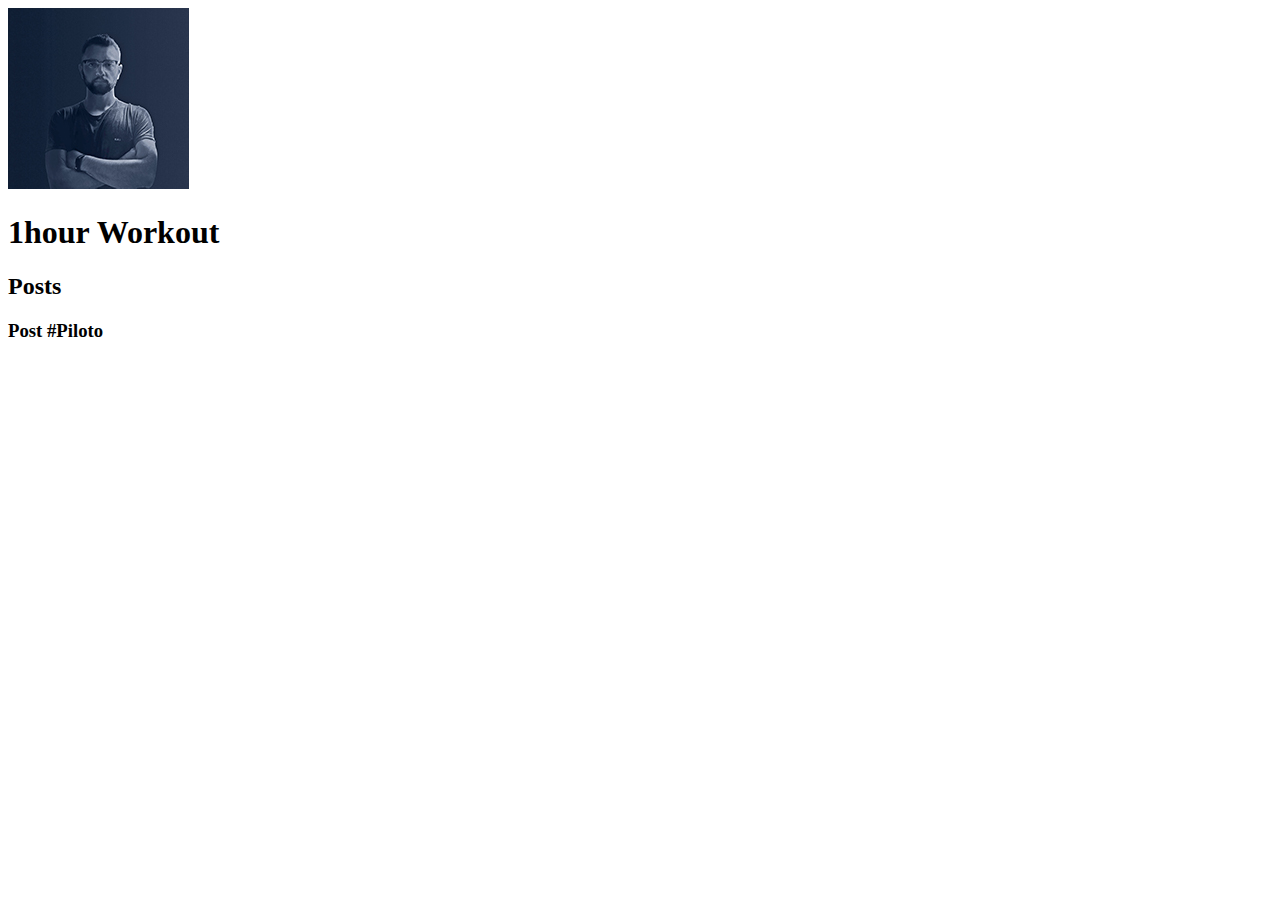
==== page/index.html @ 3cc3b449 "organiza arquivos" ====
<!DOCTYPE html>
<html>
    <head>
        <meta charset="UTF-8"/>
        <title>1hour Workout</title>
        <link rel="stylesheet" href="/style/style.css">
    </head>

    <body>

        <header>
            <img src="/imgs/me.jpg" alt="raphaelmendonca">
            <h1>1hour Workout</h1>
        </header> 
        
        <section>
            <header>
                <h2>Posts</h2>
            </header>
        </section>
        
        <article>
            <header>
                <h3>Post #Piloto</h3>
            </header>
        </article>
        
        <footer></footer>

        <!--<div>
            <a href="https://github.com/raphaelmendonnca/" target="_blank">
                <img src="/imgs/GitHub-Mark/PNG/GitHub-Mark-120px-plus.png" alt="github-logo"/>
            </a>

            <a href="https://instagram.com/raphaelmedonnca" target="_blank">
                <img src="https://upload.wikimedia.org/wikipedia/commons/thumb/e/e7/Instagram_logo_2016.svg/1200px-Instagram_logo_2016.svg.png"/>
            </a>
        </div>-->

    </body>
</html>
---- style/style.css ----

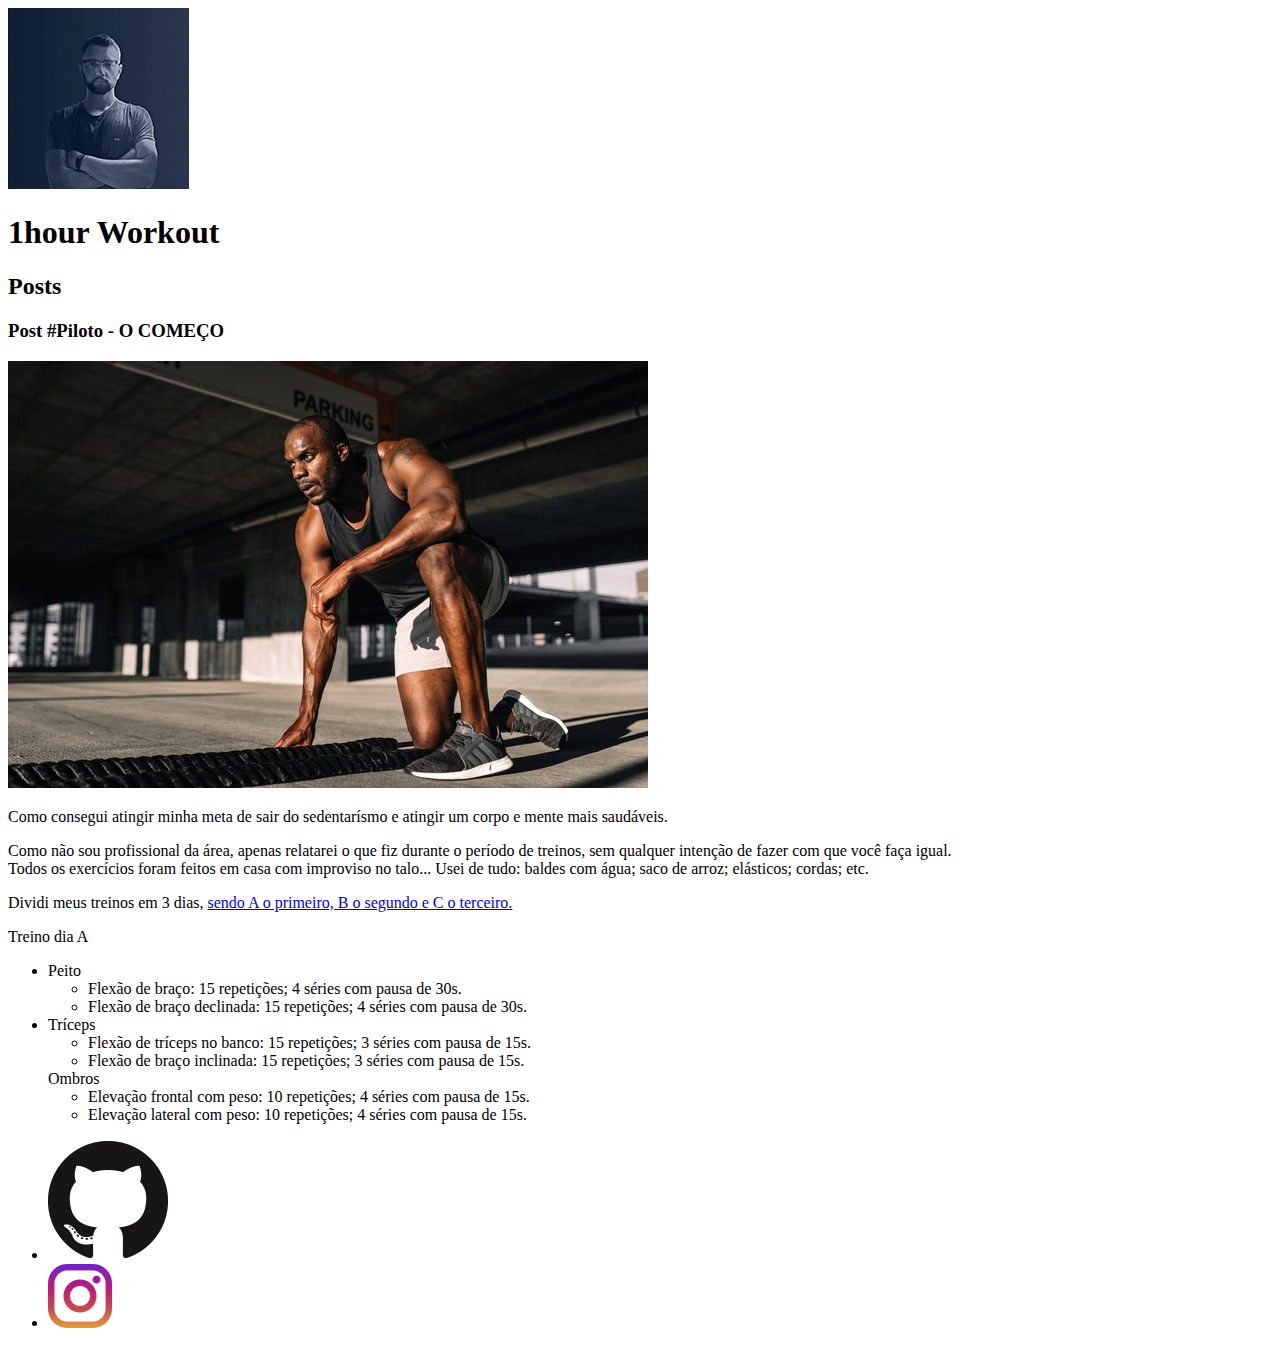
==== commit 290e8a38: "estruturação do HTML" ====
--- a/page/index.html
+++ b/page/index.html
@@ -9,7 +9,7 @@
     <body>
 
         <header>
-            <img src="/imgs/me.jpg" alt="raphaelmendonca">
+            <img src="/imgs/me.jpg" alt="Foto de Raphael Mendonca">
             <h1>1hour Workout</h1>
         </header> 
         
@@ -21,21 +21,74 @@
         
         <article>
             <header>
-                <h3>Post #Piloto</h3>
+                <h3>Post #Piloto - O COMEÇO</h3>
+                <img src="/imgs/imgpostworkout.jpg" alt="Homem treinando">  
             </header>
+            <p>
+                Como consegui atingir minha meta de sair do sedentarísmo e atingir um corpo e mente mais saudáveis.
+            </p>
+            <p>
+                Como não sou profissional da área, apenas relatarei o que fiz durante o período de treinos, sem qualquer intenção de fazer com que você faça igual.
+                <br>
+                Todos os exercícios foram feitos em casa com improviso no talo... Usei de tudo: baldes com água; saco de arroz; elásticos; cordas; etc.
+            </p>
+            <p>
+                Dividi meus treinos em 3 dias, <a href="https://www.tuasaude.com/treino-abc/" target="_blank">sendo A o primeiro, B o segundo e C o terceiro.</a>
+            </p>
+            <div class="workout">
+                <p>
+                    Treino dia A
+                </p>
+                <ul>
+                    <li>
+                        Peito
+                        <ul>
+                            <li>
+                                Flexão de braço: 15 repetições; 4 séries com pausa de 30s.
+                            </li>
+                            <li>
+                                Flexão de braço declinada: 15 repetições; 4 séries com pausa de 30s.
+                            </li>
+                        </ul>
+                    </li>
+                    <li>
+                        Tríceps
+                        <ul>
+                            <li>
+                                Flexão de tríceps no banco: 15 repetições; 3 séries com pausa de 15s.
+                            </li>
+                            <li>
+                                Flexão de braço inclinada: 15 repetições; 3 séries com pausa de 15s.
+                            </li>
+                        </ul>
+                        Ombros
+                        <ul>
+                            <li>
+                                Elevação frontal com peso: 10 repetições; 4 séries com pausa de 15s.
+                            </li>
+                            <li>
+                                Elevação lateral com peso: 10 repetições; 4 séries com pausa de 15s.
+                            </li>
+                        </ul>
+                    </li>
+                </ul>
+            </div>    
         </article>
         
-        <footer></footer>
-
-        <!--<div>
-            <a href="https://github.com/raphaelmendonnca/" target="_blank">
-                <img src="/imgs/GitHub-Mark/PNG/GitHub-Mark-120px-plus.png" alt="github-logo"/>
-            </a>
-
-            <a href="https://instagram.com/raphaelmedonnca" target="_blank">
-                <img src="https://upload.wikimedia.org/wikipedia/commons/thumb/e/e7/Instagram_logo_2016.svg/1200px-Instagram_logo_2016.svg.png"/>
-            </a>
-        </div>-->
+        <footer>
+            <ul>
+                <li>
+                    <a href="https://github.com/raphaelmendonnca/" target="_blank">
+                        <img src="/imgs/GitHub-Mark/PNG/GitHub-Mark-120px-plus.png" alt="github-logo"/>
+                    </a>
+                </li>
+                <li>
+                    <a href="https://instagram.com/raphaelmedonnca" target="_blank">
+                        <img src="/imgs/instagram.png"/>
+                    </a>
+                </li>
+            </ul>
+        </footer>
 
     </body>
 </html>
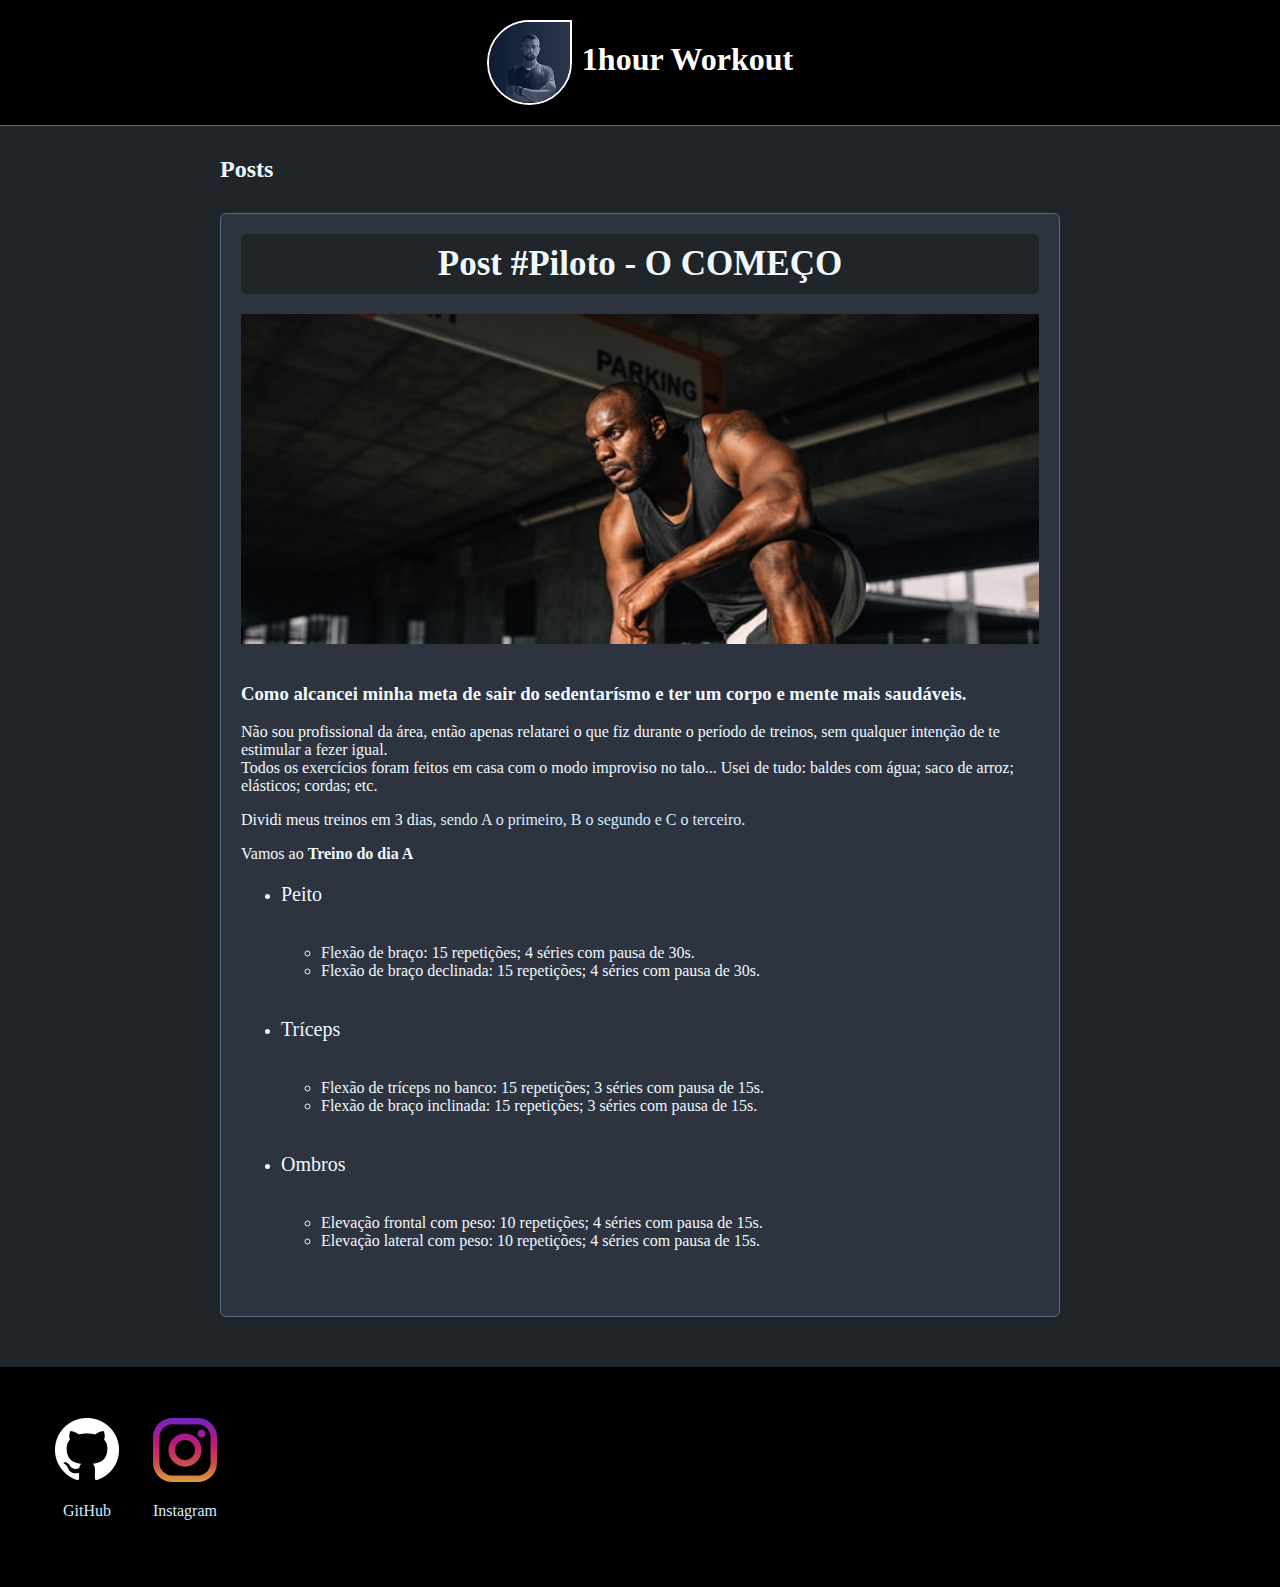
==== commit 24315c11: "correção do html e adição do css" ====
--- a/page/index.html
+++ b/page/index.html
@@ -8,83 +8,94 @@
 
     <body>
 
-        <header>
-            <img src="/imgs/me.jpg" alt="Foto de Raphael Mendonca">
-            <h1>1hour Workout</h1>
+        <header class="head">
+            <img src="/imgs/me.jpg" alt="Foto de Raphael Mendonca" style="width: 100%;">
+            <h1 id="title"> 1hour Workout</h1>
         </header> 
         
-        <section>
-            <header>
-                <h2>Posts</h2>
-            </header>
-        </section>
+        <div class="box-post">
+
+            <section>
+                <header class="posts">
+                    <h2 class="subtitle">Posts</h2>
+                </header>
+            </section>
+            
+            <article class="post">
+                <header>
+                    <h3 class="post_title">Post #Piloto - O COMEÇO</h3>
+                    <img class="img_post" src="/imgs/imgpostworkout.jpg" alt="Homem treinando" style="width: 100%;">  
+                </header>
+                <h3>Como alcancei minha meta de sair do sedentarísmo e ter um corpo e mente mais saudáveis.</h3>
+                <p>
+                    Não sou profissional da área, então apenas relatarei o que fiz durante o período de treinos, sem qualquer intenção de te estimular a fezer igual.
+                    <br>
+                    Todos os exercícios foram feitos em casa com o modo improviso no talo... Usei de tudo: baldes com água; saco de arroz; elásticos; cordas; etc.
+                </p>
+                <p>
+                    Dividi meus treinos em 3 dias, <a href="https://www.tuasaude.com/treino-abc/" target="_blank">sendo A o primeiro, B o segundo e C o terceiro.</a>
+                </p>
+                <div class="workout">
+                    <p>
+                        Vamos ao <strong>Treino do dia A</strong>
+                    </p>
+                    <ul>
+                        <li>
+                            <p class="members">Peito</p>
+                            <ul>
+                                <br>
+                                <li>
+                                    Flexão de braço: 15 repetições; 4 séries com pausa de 30s.
+                                </li>
+                                <li>
+                                    Flexão de braço declinada: 15 repetições; 4 séries com pausa de 30s.
+                                </li>
+                            </ul>
+                        </li>
+                        <br>
+                        <li>
+                            <p class="members">Tríceps</p>
+                            <ul>
+                                <br>
+                                <li>
+                                    Flexão de tríceps no banco: 15 repetições; 3 séries com pausa de 15s.
+                                </li>
+                                <li>
+                                    Flexão de braço inclinada: 15 repetições; 3 séries com pausa de 15s.
+                                </li>
+                            </ul>
+                        </li>
+                        <br>
+                        <li>
+                            <p class="members">Ombros</p>
+                            <ul>
+                                <br>
+                                <li>
+                                    Elevação frontal com peso: 10 repetições; 4 séries com pausa de 15s.
+                                </li>
+                                <li>
+                                    Elevação lateral com peso: 10 repetições; 4 séries com pausa de 15s.
+                                </li>
+                            </ul>
+                        </li>
+                    </ul>
+                </div>    
+            </article>
         
-        <article>
-            <header>
-                <h3>Post #Piloto - O COMEÇO</h3>
-                <img src="/imgs/imgpostworkout.jpg" alt="Homem treinando">  
-            </header>
-            <p>
-                Como consegui atingir minha meta de sair do sedentarísmo e atingir um corpo e mente mais saudáveis.
-            </p>
-            <p>
-                Como não sou profissional da área, apenas relatarei o que fiz durante o período de treinos, sem qualquer intenção de fazer com que você faça igual.
-                <br>
-                Todos os exercícios foram feitos em casa com improviso no talo... Usei de tudo: baldes com água; saco de arroz; elásticos; cordas; etc.
-            </p>
-            <p>
-                Dividi meus treinos em 3 dias, <a href="https://www.tuasaude.com/treino-abc/" target="_blank">sendo A o primeiro, B o segundo e C o terceiro.</a>
-            </p>
-            <div class="workout">
-                <p>
-                    Treino dia A
-                </p>
-                <ul>
-                    <li>
-                        Peito
-                        <ul>
-                            <li>
-                                Flexão de braço: 15 repetições; 4 séries com pausa de 30s.
-                            </li>
-                            <li>
-                                Flexão de braço declinada: 15 repetições; 4 séries com pausa de 30s.
-                            </li>
-                        </ul>
-                    </li>
-                    <li>
-                        Tríceps
-                        <ul>
-                            <li>
-                                Flexão de tríceps no banco: 15 repetições; 3 séries com pausa de 15s.
-                            </li>
-                            <li>
-                                Flexão de braço inclinada: 15 repetições; 3 séries com pausa de 15s.
-                            </li>
-                        </ul>
-                        Ombros
-                        <ul>
-                            <li>
-                                Elevação frontal com peso: 10 repetições; 4 séries com pausa de 15s.
-                            </li>
-                            <li>
-                                Elevação lateral com peso: 10 repetições; 4 séries com pausa de 15s.
-                            </li>
-                        </ul>
-                    </li>
-                </ul>
-            </div>    
-        </article>
-        
-        <footer>
+        </div> 
+            
+        <footer class="contact">
             <ul>
                 <li>
                     <a href="https://github.com/raphaelmendonnca/" target="_blank">
-                        <img src="/imgs/GitHub-Mark/PNG/GitHub-Mark-120px-plus.png" alt="github-logo"/>
+                        <img src="/imgs/GitHub-Mark/PNG/GitHub-Mark-Light-64px.png" alt="github-logo"/>
+                        <p>GitHub</p>
                     </a>
                 </li>
                 <li>
                     <a href="https://instagram.com/raphaelmedonnca" target="_blank">
                         <img src="/imgs/instagram.png"/>
+                        <p>Instagram</p>
                     </a>
                 </li>
             </ul>
--- a/style/style.css
+++ b/style/style.css
@@ -1 +1,109 @@
+* {
+    box-sizing:border-box;
+    font-family: Verdana;
+}
 
+body {
+    margin: 0px;
+    background-color: rgb(32, 37, 42);
+    color: aliceblue;
+}
+
+.box-post {
+    max-width: 900px;
+    margin: auto;
+}
+
+.head {
+    background-color: rgb(0, 0, 0);
+    font-weight: bold;
+    color: #FFFFFF;
+    padding: 20px;
+    text-align: center;
+    display: flex;
+    justify-content: center;
+    border-bottom: 1px solid #596a8c;
+}
+
+.title {
+    padding: 0px;
+    margin: 0px;
+}
+
+.head img {
+    max-width: 85px;
+    max-height: 85px;
+    border-radius: 50% 0% 50% 50%;
+    border-width: 2px;
+    border-style: solid;
+    border-color: #fff;
+    margin-right: 10px;
+}
+
+.posts {
+    margin-left: 20px;
+    margin-right: 20px;
+    padding: 10px;
+}
+
+a {
+    text-decoration: none;
+    color: rgb(213, 236, 255);
+}
+
+.post_title {
+    background-color: rgb(32, 37, 42);
+    border-radius: 6px;
+    padding: 10px;
+    align-content: center;
+    font-size: 35px;
+    text-align: center;
+    margin-top: 0px;
+    margin-bottom: 20px;
+}
+
+.post {
+    background-color: rgb(45, 52, 64);
+    border-radius: 6px;
+    position: relative;
+    margin-left: 30px;
+    margin-right: 30px;
+    padding: 20px;
+    border: 1px solid #596a8c;
+    margin-bottom: 50px;
+    padding-bottom: 50px;
+}
+
+.img_post {
+    position: relative;
+    display: block;
+    margin-left: auto;
+    margin-right: auto;
+    padding-bottom: 20px;
+    width: 900px;
+    height: 350px;
+    object-fit: cover;
+    object-position: top;
+}
+
+.members {
+    font-size: 20px;
+    list-style: none;
+}
+
+.contact {
+    background: black;
+    border-top: 20px solid black;
+    border-bottom: 20px solid black
+}
+.contact ul li {
+    list-style-type: none;
+    display: inline-block;
+    margin: auto;
+    text-align: center;
+    padding: 15px;
+}
+
+.contact ul li a {
+    margin: auto;
+}